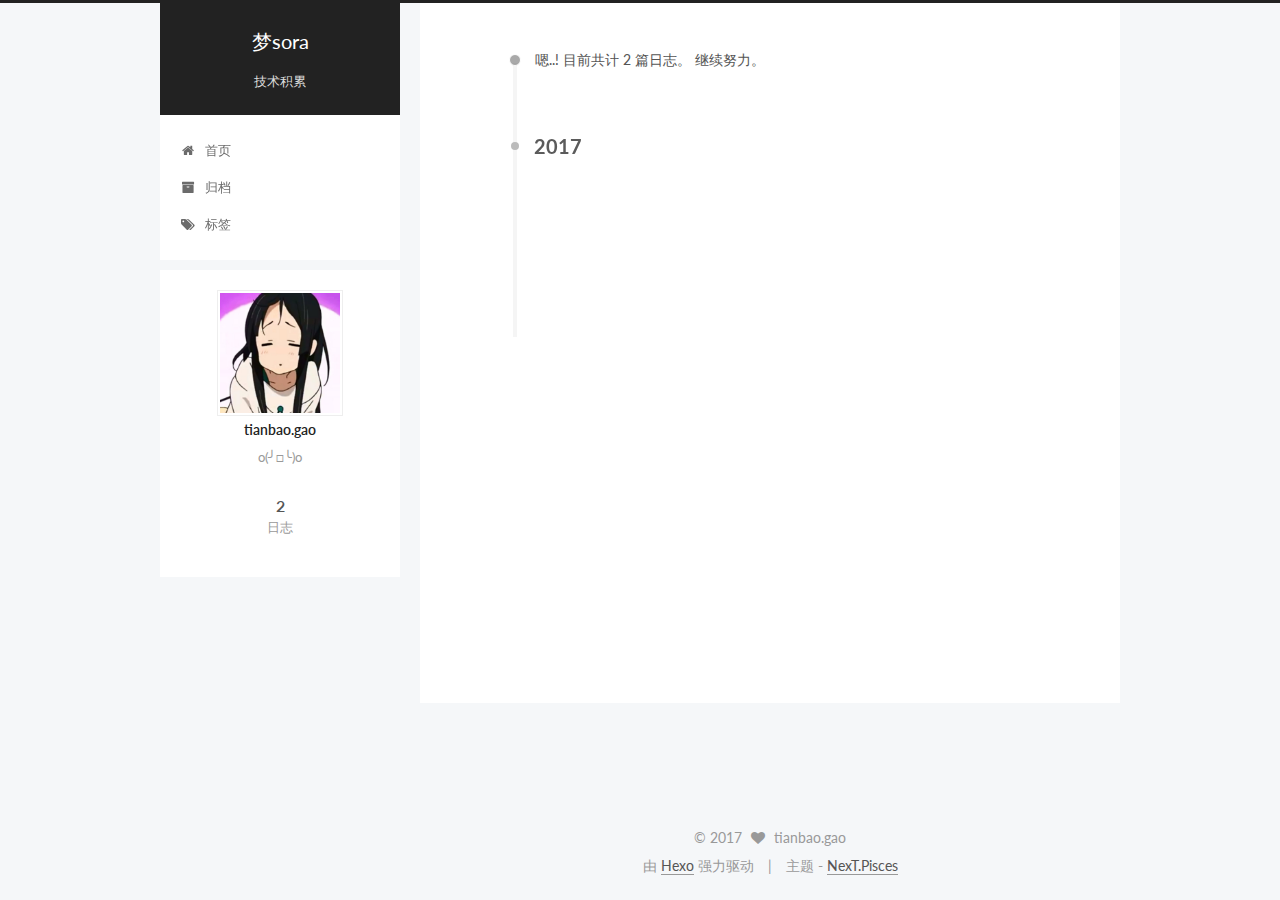
==== archives/index.html @ 60f9f731 "Site updated: 2017-02-06 16:18:59" ====
<!doctype html>



  


<html class="theme-next pisces use-motion" lang="zh-Hans">
<head>
  <meta charset="UTF-8"/>
<meta http-equiv="X-UA-Compatible" content="IE=edge" />
<meta name="viewport" content="width=device-width, initial-scale=1, maximum-scale=1"/>



<meta http-equiv="Cache-Control" content="no-transform" />
<meta http-equiv="Cache-Control" content="no-siteapp" />












  
  
  <link href="/lib/fancybox/source/jquery.fancybox.css?v=2.1.5" rel="stylesheet" type="text/css" />




  
  
  
  

  
    
    
  

  

  

  

  

  
    
    
    <link href="//fonts.googleapis.com/css?family=Lato:300,300italic,400,400italic,700,700italic&subset=latin,latin-ext" rel="stylesheet" type="text/css">
  






<link href="/lib/font-awesome/css/font-awesome.min.css?v=4.6.2" rel="stylesheet" type="text/css" />

<link href="/css/main.css?v=5.1.0" rel="stylesheet" type="text/css" />


  <meta name="keywords" content="Hexo, NexT" />








  <link rel="shortcut icon" type="image/x-icon" href="/favicon.ico?v=5.1.0" />






<meta name="description" content="o(╯□╰)o">
<meta property="og:type" content="website">
<meta property="og:title" content="梦sora">
<meta property="og:url" content="http://wdgtb.github.io/archives/index.html">
<meta property="og:site_name" content="梦sora">
<meta property="og:description" content="o(╯□╰)o">
<meta name="twitter:card" content="summary">
<meta name="twitter:title" content="梦sora">
<meta name="twitter:description" content="o(╯□╰)o">



<script type="text/javascript" id="hexo.configurations">
  var NexT = window.NexT || {};
  var CONFIG = {
    root: '/',
    scheme: 'Pisces',
    sidebar: {"position":"left","display":"post"},
    fancybox: true,
    motion: true,
    duoshuo: {
      userId: '0',
      author: '博主'
    },
    algolia: {
      applicationID: '',
      apiKey: '',
      indexName: '',
      hits: {"per_page":10},
      labels: {"input_placeholder":"Search for Posts","hits_empty":"We didn't find any results for the search: ${query}","hits_stats":"${hits} results found in ${time} ms"}
    }
  };
</script>



  <link rel="canonical" href="http://wdgtb.github.io/archives/"/>





  <title> 归档 | 梦sora </title>
</head>

<body itemscope itemtype="http://schema.org/WebPage" lang="zh-Hans">

  










  
  
    
  

  <div class="container one-collumn sidebar-position-left  page-archive  ">
    <div class="headband"></div>

    <header id="header" class="header" itemscope itemtype="http://schema.org/WPHeader">
      <div class="header-inner"><div class="site-meta ">
  

  <div class="custom-logo-site-title">
    <a href="/"  class="brand" rel="start">
      <span class="logo-line-before"><i></i></span>
      <span class="site-title">梦sora</span>
      <span class="logo-line-after"><i></i></span>
    </a>
  </div>
    
      <p class="site-subtitle">技术积累</p>
    
</div>

<div class="site-nav-toggle">
  <button>
    <span class="btn-bar"></span>
    <span class="btn-bar"></span>
    <span class="btn-bar"></span>
  </button>
</div>

<nav class="site-nav">
  

  
    <ul id="menu" class="menu">
      
        
        <li class="menu-item menu-item-home">
          <a href="/" rel="section">
            
              <i class="menu-item-icon fa fa-fw fa-home"></i> <br />
            
            首页
          </a>
        </li>
      
        
        <li class="menu-item menu-item-archives">
          <a href="/archives" rel="section">
            
              <i class="menu-item-icon fa fa-fw fa-archive"></i> <br />
            
            归档
          </a>
        </li>
      
        
        <li class="menu-item menu-item-tags">
          <a href="/tags" rel="section">
            
              <i class="menu-item-icon fa fa-fw fa-tags"></i> <br />
            
            标签
          </a>
        </li>
      

      
    </ul>
  

  
</nav>



 </div>
    </header>

    <main id="main" class="main">
      <div class="main-inner">
        <div class="content-wrap">
          <div id="content" class="content">
            

  <section id="posts" class="posts-collapse">
    <span class="archive-move-on"></span>

    <span class="archive-page-counter">
      
      
      
        
      
      嗯..! 目前共计 2 篇日志。 继续努力。
    </span>

    

      
      
      

      
        
        <div class="collection-title">
          <h2 class="archive-year motion-element" id="archive-year-2017">2017</h2>
        </div>
      
      

      

  <article class="post post-type-normal" itemscope itemtype="http://schema.org/Article">
    <header class="post-header">

      <h1 class="post-title">
        
            <a class="post-title-link" href="/2017/02/06/gtb-test/" itemprop="url">
              
                <span itemprop="name">gtb_test</span>
              
            </a>
        
      </h1>

      <div class="post-meta">
        <time class="post-time" itemprop="dateCreated"
              datetime="2017-02-06T15:45:44+08:00"
              content="2017-02-06" >
          02-06
        </time>
      </div>

    </header>
  </article>



    

      
      
      

      
      

      

  <article class="post post-type-normal" itemscope itemtype="http://schema.org/Article">
    <header class="post-header">

      <h1 class="post-title">
        
            <a class="post-title-link" href="/2017/02/06/hello-world/" itemprop="url">
              
                <span itemprop="name">Hello World</span>
              
            </a>
        
      </h1>

      <div class="post-meta">
        <time class="post-time" itemprop="dateCreated"
              datetime="2017-02-06T10:55:09+08:00"
              content="2017-02-06" >
          02-06
        </time>
      </div>

    </header>
  </article>



    

  </section>

  


          
          </div>
          


          

        </div>
        
          
  
  <div class="sidebar-toggle">
    <div class="sidebar-toggle-line-wrap">
      <span class="sidebar-toggle-line sidebar-toggle-line-first"></span>
      <span class="sidebar-toggle-line sidebar-toggle-line-middle"></span>
      <span class="sidebar-toggle-line sidebar-toggle-line-last"></span>
    </div>
  </div>

  <aside id="sidebar" class="sidebar">
    <div class="sidebar-inner">

      

      

      <section class="site-overview sidebar-panel sidebar-panel-active">
        <div class="site-author motion-element" itemprop="author" itemscope itemtype="http://schema.org/Person">
          <img class="site-author-image" itemprop="image"
               src="/uploads/mio.png"
               alt="tianbao.gao" />
          <p class="site-author-name" itemprop="name">tianbao.gao</p>
          <p class="site-description motion-element" itemprop="description">o(╯□╰)o</p>
        </div>
        <nav class="site-state motion-element">
        
          
            <div class="site-state-item site-state-posts">
              <a href="/archives">
                <span class="site-state-item-count">2</span>
                <span class="site-state-item-name">日志</span>
              </a>
            </div>
          

          

          

        </nav>

        

        <div class="links-of-author motion-element">
          
        </div>

        
        

        
        

        


      </section>

      

    </div>
  </aside>


        
      </div>
    </main>

    <footer id="footer" class="footer">
      <div class="footer-inner">
        <div class="copyright" >
  
  &copy; 
  <span itemprop="copyrightYear">2017</span>
  <span class="with-love">
    <i class="fa fa-heart"></i>
  </span>
  <span class="author" itemprop="copyrightHolder">tianbao.gao</span>
</div>


<div class="powered-by">
  由 <a class="theme-link" href="https://hexo.io">Hexo</a> 强力驱动
</div>

<div class="theme-info">
  主题 -
  <a class="theme-link" href="https://github.com/iissnan/hexo-theme-next">
    NexT.Pisces
  </a>
</div>


        

        
      </div>
    </footer>

    <div class="back-to-top">
      <i class="fa fa-arrow-up"></i>
    </div>
  </div>

  

<script type="text/javascript">
  if (Object.prototype.toString.call(window.Promise) !== '[object Function]') {
    window.Promise = null;
  }
</script>









  




  
  <script type="text/javascript" src="/lib/jquery/index.js?v=2.1.3"></script>

  
  <script type="text/javascript" src="/lib/fastclick/lib/fastclick.min.js?v=1.0.6"></script>

  
  <script type="text/javascript" src="/lib/jquery_lazyload/jquery.lazyload.js?v=1.9.7"></script>

  
  <script type="text/javascript" src="/lib/velocity/velocity.min.js?v=1.2.1"></script>

  
  <script type="text/javascript" src="/lib/velocity/velocity.ui.min.js?v=1.2.1"></script>

  
  <script type="text/javascript" src="/lib/fancybox/source/jquery.fancybox.pack.js?v=2.1.5"></script>


  


  <script type="text/javascript" src="/js/src/utils.js?v=5.1.0"></script>

  <script type="text/javascript" src="/js/src/motion.js?v=5.1.0"></script>



  
  


  <script type="text/javascript" src="/js/src/affix.js?v=5.1.0"></script>

  <script type="text/javascript" src="/js/src/schemes/pisces.js?v=5.1.0"></script>



  
  
    <script type="text/javascript" id="motion.page.archive">
      $('.archive-year').velocity('transition.slideLeftIn');
    </script>
  


  


  <script type="text/javascript" src="/js/src/bootstrap.js?v=5.1.0"></script>



  



  




	





  





  

  




  
  

  

  

  

  


</body>
</html>
---- css/main.css ----
/* normalize.css v3.0.2 | MIT License | git.io/normalize */
html {
  font-family: sans-serif; /* 1 */
  -ms-text-size-adjust: 100%; /* 2 */
  -webkit-text-size-adjust: 100%; /* 2 */
}
body {
  margin: 0;
}
article,
aside,
details,
figcaption,
figure,
footer,
header,
hgroup,
main,
menu,
nav,
section,
summary {
  display: block;
}
audio,
canvas,
progress,
video {
  display: inline-block; /* 1 */
  vertical-align: baseline; /* 2 */
}
audio:not([controls]) {
  display: none;
  height: 0;
}
[hidden],
template {
  display: none;
}
a {
  background-color: transparent;
}
a:active,
a:hover {
  outline: 0;
}
abbr[title] {
  border-bottom: 1px dotted;
}
b,
strong {
  font-weight: bold;
}
dfn {
  font-style: italic;
}
h1 {
  font-size: 2em;
  margin: 0.67em 0;
}
mark {
  background: #ff0;
  color: #000;
}
small {
  font-size: 80%;
}
sub,
sup {
  font-size: 75%;
  line-height: 0;
  position: relative;
  vertical-align: baseline;
}
sup {
  top: -0.5em;
}
sub {
  bottom: -0.25em;
}
img {
  border: 0;
}
svg:not(:root) {
  overflow: hidden;
}
figure {
  margin: 1em 40px;
}
hr {
  -moz-box-sizing: content-box;
  box-sizing: content-box;
  height: 0;
}
pre {
  overflow: auto;
}
code,
kbd,
pre,
samp {
  font-family: monospace, monospace;
  font-size: 1em;
}
button,
input,
optgroup,
select,
textarea {
  color: inherit; /* 1 */
  font: inherit; /* 2 */
  margin: 0; /* 3 */
}
button {
  overflow: visible;
}
button,
select {
  text-transform: none;
}
button,
html input[type="button"],
input[type="reset"],
input[type="submit"] {
  -webkit-appearance: button; /* 2 */
  cursor: pointer; /* 3 */
}
button[disabled],
html input[disabled] {
  cursor: default;
}
button::-moz-focus-inner,
input::-moz-focus-inner {
  border: 0;
  padding: 0;
}
input {
  line-height: normal;
}
input[type="checkbox"],
input[type="radio"] {
  box-sizing: border-box; /* 1 */
  padding: 0; /* 2 */
}
input[type="number"]::-webkit-inner-spin-button,
input[type="number"]::-webkit-outer-spin-button {
  height: auto;
}
input[type="search"] {
  -webkit-appearance: textfield; /* 1 */
  -moz-box-sizing: content-box;
  -webkit-box-sizing: content-box; /* 2 */
  box-sizing: content-box;
}
input[type="search"]::-webkit-search-cancel-button,
input[type="search"]::-webkit-search-decoration {
  -webkit-appearance: none;
}
fieldset {
  border: 1px solid #c0c0c0;
  margin: 0 2px;
  padding: 0.35em 0.625em 0.75em;
}
legend {
  border: 0; /* 1 */
  padding: 0; /* 2 */
}
textarea {
  overflow: auto;
}
optgroup {
  font-weight: bold;
}
table {
  border-collapse: collapse;
  border-spacing: 0;
}
td,
th {
  padding: 0;
}
::selection {
  background: #262a30;
  color: #fff;
}
body {
  position: relative;
  font-family: 'Lato', "PingFang SC", "Microsoft YaHei", sans-serif;
  font-size: 14px;
  line-height: 2;
  color: #555;
  background: #f5f7f9;
}
@media (max-width: 767px) {
  body {
    padding-right: 0 !important;
  }
}
@media (min-width: 768px) and (max-width: 991px) {
  body {
    padding-right: 0 !important;
  }
}
@media (min-width: 1600px) {
  body {
    font-size: 16px;
  }
}
h1,
h2,
h3,
h4,
h5,
h6 {
  margin: 0;
  padding: 0;
  font-weight: bold;
  line-height: 1.5;
  font-family: 'Lato', "PingFang SC", "Microsoft YaHei", sans-serif;
}
h2,
h3,
h4,
h5,
h6 {
  margin: 20px 0 15px;
}
h1 {
  font-size: 22px;
}
@media (max-width: 767px) {
  h1 {
    font-size: 18px;
  }
}
h2 {
  font-size: 20px;
}
@media (max-width: 767px) {
  h2 {
    font-size: 16px;
  }
}
h3 {
  font-size: 18px;
}
@media (max-width: 767px) {
  h3 {
    font-size: 14px;
  }
}
h4 {
  font-size: 16px;
}
@media (max-width: 767px) {
  h4 {
    font-size: 12px;
  }
}
h5 {
  font-size: 14px;
}
@media (max-width: 767px) {
  h5 {
    font-size: 10px;
  }
}
h6 {
  font-size: 12px;
}
@media (max-width: 767px) {
  h6 {
    font-size: 8px;
  }
}
p {
  margin: 0 0 25px 0;
}
a {
  color: #555;
  text-decoration: none;
  border-bottom: 1px solid #999;
  word-wrap: break-word;
}
a:hover {
  color: #222;
  border-bottom-color: #222;
}
ul {
  list-style: none;
}
blockquote {
  margin: 0;
  padding: 0;
}
img {
  display: block;
  margin: auto;
  max-width: 100%;
  height: auto;
}
hr {
  margin: 40px 0;
  height: 3px;
  border: none;
  background-color: #ddd;
  background-image: repeating-linear-gradient(-45deg, #fff, #fff 4px, transparent 4px, transparent 8px);
}
blockquote {
  padding: 0 15px;
  color: #666;
  border-left: 4px solid #ddd;
}
blockquote cite::before {
  content: "-";
  padding: 0 5px;
}
dt {
  font-weight: 700;
}
dd {
  margin: 0;
  padding: 0;
}
.text-left {
  text-align: left;
}
.text-center {
  text-align: center;
}
.text-right {
  text-align: right;
}
.text-justify {
  text-align: justify;
}
.text-nowrap {
  white-space: nowrap;
}
.text-lowercase {
  text-transform: lowercase;
}
.text-uppercase {
  text-transform: uppercase;
}
.text-capitalize {
  text-transform: capitalize;
}
.center-block {
  display: block;
  margin-left: auto;
  margin-right: auto;
}
.clearfix:before,
.clearfix:after {
  content: " ";
  display: table;
}
.clearfix:after {
  clear: both;
}
.pullquote {
  width: 45%;
}
.pullquote.left {
  float: left;
  margin-left: 5px;
  margin-right: 10px;
}
.pullquote.right {
  float: right;
  margin-left: 10px;
  margin-right: 5px;
}
.affix.affix.affix {
  position: fixed;
}
.translation {
  margin-top: -20px;
  font-size: 14px;
  color: #999;
}
.scrollbar-measure {
  width: 100px;
  height: 100px;
  overflow: scroll;
  position: absolute;
  top: -9999px;
}
.use-motion .motion-element {
  opacity: 0;
}
#local-search-input {
  padding: 3px;
  border: none;
  text-indent: 14px;
  border-radius: 0;
  width: 140px;
  outline: none;
  border-bottom: 1px solid #999;
  background: inherit;
  opacity: 0.5;
}
#local-search-input:focus {
  opacity: 1;
}
.search-icon {
  position: absolute;
  top: 9px;
}
table {
  margin: 20px 0;
  width: 100%;
  border-collapse: collapse;
  border-spacing: 0;
  border: 1px solid #ddd;
  font-size: 14px;
  table-layout: fixed;
  word-wrap: break-all;
}
table>tbody>tr:nth-of-type(odd) {
  background-color: #f9f9f9;
}
table>tbody>tr:hover {
  background-color: #f5f5f5;
}
caption,
th,
td {
  padding: 8px;
  text-align: left;
  vertical-align: middle;
  font-weight: normal;
}
th,
td {
  border-bottom: 3px solid #ddd;
  border-right: 1px solid #eee;
}
th {
  padding-bottom: 10px;
  font-weight: 700;
}
td {
  border-bottom-width: 1px;
}
html,
body {
  height: 100%;
}
.container {
  position: relative;
  min-height: 100%;
}
.header-inner {
  margin: 0 auto;
  padding: 100px 0 70px;
  width: 700px;
}
@media (min-width: 1600px) {
  .container .header-inner {
    width: 900px;
  }
}
.main {
  padding-bottom: 150px;
}
.main-inner {
  margin: 0 auto;
  width: 700px;
}
@media (min-width: 1600px) {
  .container .main-inner {
    width: 900px;
  }
}
.footer {
  position: absolute;
  left: 0;
  bottom: 0;
  width: 100%;
  min-height: 50px;
}
.footer-inner {
  box-sizing: border-box;
  margin: 20px auto;
  width: 700px;
}
@media (min-width: 1600px) {
  .container .footer-inner {
    width: 900px;
  }
}
pre,
.highlight {
  overflow: auto;
  margin: 20px 0;
  padding: 0;
  font-size: 13px;
  color: #4d4d4c;
  background: #f7f7f7;
  line-height: 1.6;
}
pre,
code {
  font-family: consolas, Menlo, "PingFang SC", "Microsoft YaHei", monospace;
}
code {
  padding: 2px 4px;
  word-wrap: break-word;
  color: #4d4d4c;
  background: #f7f7f7;
  border-radius: 3px;
  font-size: 13px;
}
pre code {
  padding: 0;
  color: #4d4d4c;
  background: none;
  text-shadow: none;
}
.highlight {
  border-radius: 1px;
}
.highlight pre {
  border: none;
  margin: 0;
  padding: 10px 0;
}
.highlight table {
  margin: 0;
  width: auto;
  border: none;
}
.highlight td {
  border: none;
  padding: 0;
}
.highlight figcaption {
  font-size: 1em;
  color: #4d4d4c;
  line-height: 1em;
  margin-bottom: 1em;
}
.highlight figcaption:before,
.highlight figcaption:after {
  content: " ";
  display: table;
}
.highlight figcaption:after {
  clear: both;
}
.highlight figcaption a {
  float: right;
  color: #4d4d4c;
}
.highlight figcaption a:hover {
  border-bottom-color: #4d4d4c;
}
.highlight .gutter pre {
  padding-left: 10px;
  padding-right: 10px;
  color: #869194;
  text-align: right;
  background-color: #eff2f3;
}
.highlight .code pre {
  padding-left: 10px;
  padding-right: 10px;
  background-color: #f7f7f7;
}
.highlight .line {
  height: 20px;
}
.gutter {
  -webkit-user-select: none;
  -moz-user-select: none;
  -ms-user-select: none;
  user-select: none;
}
.gist table {
  width: auto;
}
.gist table td {
  border: none;
}
pre .deletion {
  background: #fdd;
}
pre .addition {
  background: #dfd;
}
pre .meta {
  color: #8959a8;
}
pre .comment {
  color: #8e908c;
}
pre .variable,
pre .attribute,
pre .tag,
pre .regexp,
pre .ruby .constant,
pre .xml .tag .title,
pre .xml .pi,
pre .xml .doctype,
pre .html .doctype,
pre .css .id,
pre .css .class,
pre .css .pseudo {
  color: #c82829;
}
pre .number,
pre .preprocessor,
pre .built_in,
pre .literal,
pre .params,
pre .constant,
pre .command {
  color: #f5871f;
}
pre .ruby .class .title,
pre .css .rules .attribute,
pre .string,
pre .value,
pre .inheritance,
pre .header,
pre .ruby .symbol,
pre .xml .cdata,
pre .special,
pre .number,
pre .formula {
  color: #718c00;
}
pre .title,
pre .css .hexcolor {
  color: #3e999f;
}
pre .function,
pre .python .decorator,
pre .python .title,
pre .ruby .function .title,
pre .ruby .title .keyword,
pre .perl .sub,
pre .javascript .title,
pre .coffeescript .title {
  color: #4271ae;
}
pre .keyword,
pre .javascript .function {
  color: #8959a8;
}
.full-image.full-image.full-image {
  border: none;
  max-width: 100%;
  width: auto;
  margin: 20px auto;
}
@media (min-width: 992px) {
  .full-image.full-image.full-image {
    max-width: none;
    width: 118%;
    margin: 0 -9%;
  }
}
.blockquote-center,
.page-home .post-type-quote blockquote,
.page-post-detail .post-type-quote blockquote {
  position: relative;
  margin: 40px 0;
  padding: 0;
  border-left: none;
  text-align: center;
}
.blockquote-center::before,
.page-home .post-type-quote blockquote::before,
.page-post-detail .post-type-quote blockquote::before,
.blockquote-center::after,
.page-home .post-type-quote blockquote::after,
.page-post-detail .post-type-quote blockquote::after {
  position: absolute;
  content: ' ';
  display: block;
  width: 100%;
  height: 24px;
  opacity: 0.2;
  background-repeat: no-repeat;
  background-position: 0 -6px;
  background-size: 22px 22px;
}
.blockquote-center::before,
.page-home .post-type-quote blockquote::before,
.page-post-detail .post-type-quote blockquote::before {
  top: -20px;
  background-image: url("../images/quote-l.svg");
  border-top: 1px solid #ccc;
}
.blockquote-center::after,
.page-home .post-type-quote blockquote::after,
.page-post-detail .post-type-quote blockquote::after {
  bottom: -20px;
  background-image: url("../images/quote-r.svg");
  border-bottom: 1px solid #ccc;
  background-position: 100% 8px;
}
.blockquote-center p,
.page-home .post-type-quote blockquote p,
.page-post-detail .post-type-quote blockquote p,
.blockquote-center div,
.page-home .post-type-quote blockquote div,
.page-post-detail .post-type-quote blockquote div {
  text-align: center;
}
.post .post-body .group-picture img {
  box-sizing: border-box;
  padding: 0 3px;
  border: none;
}
.post .group-picture-row {
  overflow: hidden;
  margin-top: 6px;
}
.post .group-picture-row:first-child {
  margin-top: 0;
}
.post .group-picture-column {
  float: left;
}
.page-post-detail .post-body .group-picture-column {
  float: none;
  margin-top: 10px;
  width: auto !important;
}
.page-post-detail .post-body .group-picture-column img {
  margin: 0 auto;
}
.page-archive .group-picture-container {
  overflow: hidden;
}
.page-archive .group-picture-row {
  float: left;
}
.page-archive .group-picture-row:first-child {
  margin-top: 6px;
}
.page-archive .group-picture-column {
  max-width: 150px;
  max-height: 150px;
}
.note {
  padding: 20px;
  margin: 20px 0;
  border: 1px solid #eee;
  border-left-width: 5px;
  border-radius: 3px;
}
.note h2,
.note h3,
.note h4,
.note h5,
.note h6 {
  margin-top: 0;
  margin-bottom: 5px;
}
.note p:last-child {
  margin-bottom: 0;
}
.note code {
  border-radius: 3px;
}
.note+.note {
  margin-top: -5px;
}
.default {
  border-left-color: #777;
}
.default h2,
.default h3,
.default h4,
.default h5,
.default h6 {
  color: #777;
}
.primary {
  border-left-color: #428bca;
}
.primary h2,
.primary h3,
.primary h4,
.primary h5,
.primary h6 {
  color: #428bca;
}
.success {
  border-left-color: #5cb85c;
}
.success h2,
.success h3,
.success h4,
.success h5,
.success h6 {
  color: #5cb85c;
}
.danger {
  border-left-color: #d9534f;
}
.danger h2,
.danger h3,
.danger h4,
.danger h5,
.danger h6 {
  color: #d9534f;
}
.warning {
  border-left-color: #f0ad4e;
}
.warning h2,
.warning h3,
.warning h4,
.warning h5,
.warning h6 {
  color: #f0ad4e;
}
.info {
  border-left-color: #5bc0de;
}
.info h2,
.info h3,
.info h4,
.info h5,
.info h6 {
  color: #5bc0de;
}
.btn {
  display: inline-block;
  padding: 0 20px;
  font-size: 14px;
  color: #fff;
  background: #222;
  border: 2px solid #555;
  text-decoration: none;
  border-radius: 0;
  transition-property: background-color;
  transition-duration: 0.2s;
  transition-timing-function: ease-in-out;
  transition-delay: 0s;
}
.btn:hover,
.post-more-link .btn:hover {
  border-color: #222;
  color: #fff;
  background: #222;
}
.btn-bar {
  display: block;
  width: 22px;
  height: 2px;
  background: #555;
  border-radius: 1px;
}
.btn-bar+.btn-bar {
  margin-top: 4px;
}
.pagination {
  margin: 120px 0 40px;
  text-align: center;
  border-top: 1px solid #eee;
}
.page-number-basic,
.pagination .prev,
.pagination .next,
.pagination .page-number,
.pagination .space {
  display: inline-block;
  position: relative;
  top: -1px;
  margin: 0 10px;
  padding: 0 10px;
  line-height: 30px;
}
@media (max-width: 767px) {
  .page-number-basic,
  .pagination .prev,
  .pagination .next,
  .pagination .page-number,
  .pagination .space {
    margin: 0 5px;
  }
}
.pagination .prev,
.pagination .next,
.pagination .page-number {
  border-bottom: 0;
  border-top: 1px solid #eee;
  transition-property: border-color;
  transition-duration: 0.2s;
  transition-timing-function: ease-in-out;
  transition-delay: 0s;
}
.pagination .prev:hover,
.pagination .next:hover,
.pagination .page-number:hover {
  border-top-color: #222;
}
.pagination .space {
  padding: 0;
  margin: 0;
}
.pagination .prev {
  margin-left: 0;
}
.pagination .next {
  margin-right: 0;
}
.pagination .page-number.current {
  color: #fff;
  background: #ccc;
  border-top-color: #ccc;
}
@media (max-width: 767px) {
  .pagination {
    border-top: none;
  }
  .pagination .prev,
  .pagination .next,
  .pagination .page-number {
    margin-bottom: 10px;
    border-top: 0;
    border-bottom: 1px solid #eee;
  }
  .pagination .prev:hover,
  .pagination .next:hover,
  .pagination .page-number:hover {
    border-bottom-color: #222;
  }
}
.comments {
  margin: 60px 20px 0;
}
.tag-cloud {
  text-align: center;
}
.tag-cloud a {
  display: inline-block;
  margin: 10px;
}
.back-to-top {
  box-sizing: border-box;
  position: fixed;
  bottom: -100px;
  right: 50px;
  z-index: 1050;
  padding: 0 6px;
  width: 25px;
  background: #222;
  font-size: 12px;
  opacity: 0.6;
  color: #fff;
  cursor: pointer;
  text-align: center;
  -webkit-transform: translateZ(0);
  transition-property: bottom;
  transition-duration: 0.2s;
  transition-timing-function: ease-in-out;
  transition-delay: 0s;
}
@media (max-width: 767px) {
  .back-to-top {
    display: none;
  }
}
@media (min-width: 768px) and (max-width: 991px) {
  .back-to-top {
    display: none;
  }
}
.back-to-top.back-to-top-on {
  bottom: 40px;
}
.header {
  background: #fff;
}
.header-inner {
  position: relative;
}
.headband {
  height: 3px;
  background: #222;
}
.site-meta {
  margin: 0;
  text-align: center;
}
@media (max-width: 767px) {
  .site-meta {
    text-align: center;
  }
}
.brand {
  position: relative;
  display: inline-block;
  padding: 0 40px;
  color: #fff;
  background: #222;
  border-bottom: none;
}
.brand:hover {
  color: #fff;
}
.logo {
  display: inline-block;
  margin-right: 5px;
  line-height: 36px;
  vertical-align: top;
}
.site-title {
  display: inline-block;
  vertical-align: top;
  line-height: 36px;
  font-size: 20px;
  font-weight: normal;
  font-family: 'Lato', "PingFang SC", "Microsoft YaHei", sans-serif;
}
.site-subtitle {
  margin-top: 10px;
  font-size: 13px;
  color: #ddd;
}
.use-motion .brand {
  opacity: 0;
}
.use-motion .logo,
.use-motion .site-title,
.use-motion .site-subtitle {
  opacity: 0;
  position: relative;
  top: -10px;
}
.site-nav-toggle {
  display: none;
  position: absolute;
  top: 10px;
  left: 10px;
}
@media (max-width: 767px) {
  .site-nav-toggle {
    display: block;
  }
}
.site-nav-toggle button {
  margin-top: 2px;
  padding: 9px 10px;
  background: transparent;
  border: none;
}
@media (max-width: 767px) {
  .site-nav {
    display: none;
    margin: 0 -10px;
    padding: 0 10px;
    clear: both;
    border-top: 1px solid #ddd;
  }
}
@media (min-width: 768px) and (max-width: 991px) {
  .site-nav {
    display: block !important;
  }
}
@media (min-width: 992px) {
  .site-nav {
    display: block !important;
  }
}
.menu {
  margin-top: 20px;
  padding-left: 0;
  text-align: center;
}
.menu .menu-item {
  display: inline-block;
  margin: 0 10px;
}
@media screen and (max-width: 767px) {
  .menu .menu-item {
    margin-top: 10px;
  }
}
.menu .menu-item a {
  display: block;
  font-size: 13px;
  text-transform: capitalize;
  line-height: inherit;
  border-bottom: 1px solid transparent;
  transition-property: border-color;
  transition-duration: 0.2s;
  transition-timing-function: ease-in-out;
  transition-delay: 0s;
}
.menu .menu-item a:hover,
.menu-item-active a {
  border-bottom-color: #222;
}
.menu .menu-item .fa {
  margin-right: 5px;
}
.use-motion .menu-item {
  opacity: 0;
}
.post-body {
  font-family: 'Lato', "PingFang SC", "Microsoft YaHei", sans-serif;
}
@media (max-width: 767px) {
  .post-body {
    word-break: break-word;
  }
}
.post-body .fancybox img {
  display: block !important;
  margin: 0 auto;
  cursor: pointer;
  cursor: zoom-in;
  cursor: -webkit-zoom-in;
}
.post-body .image-caption,
.post-body .figure .caption {
  margin: 10px auto 15px;
  text-align: center;
  font-size: 14px;
  color: #999;
  font-weight: bold;
  line-height: 1;
}
.post-sticky-flag {
  display: inline-block;
  font-size: 16px;
  -ms-transform: rotate(30deg);
  -webkit-transform: rotate(30deg);
  -moz-transform: rotate(30deg);
  -ms-transform: rotate(30deg);
  -o-transform: rotate(30deg);
  transform: rotate(30deg);
}
.posts-expand {
  padding-top: 40px;
}
@media (max-width: 767px) {
  .posts-expand {
    margin: 0 20px;
  }
  .post-body pre,
  .post-body .highlight {
    padding: 10px;
  }
  .post-body pre .gutter pre,
  .post-body .highlight .gutter pre {
    padding-right: 10px;
  }
}
@media (min-width: 992px) {
  .posts-expand .post-body {
    text-align: justify;
  }
}
.posts-expand .post-body h2,
.posts-expand .post-body h3,
.posts-expand .post-body h4,
.posts-expand .post-body h5,
.posts-expand .post-body h6 {
  padding-top: 10px;
}
.posts-expand .post-body h2 .header-anchor,
.posts-expand .post-body h3 .header-anchor,
.posts-expand .post-body h4 .header-anchor,
.posts-expand .post-body h5 .header-anchor,
.posts-expand .post-body h6 .header-anchor {
  float: right;
  margin-left: 10px;
  color: #ccc;
  border-bottom-style: none;
  visibility: hidden;
}
.posts-expand .post-body h2 .header-anchor:hover,
.posts-expand .post-body h3 .header-anchor:hover,
.posts-expand .post-body h4 .header-anchor:hover,
.posts-expand .post-body h5 .header-anchor:hover,
.posts-expand .post-body h6 .header-anchor:hover {
  color: inherit;
}
.posts-expand .post-body h2:hover .header-anchor,
.posts-expand .post-body h3:hover .header-anchor,
.posts-expand .post-body h4:hover .header-anchor,
.posts-expand .post-body h5:hover .header-anchor,
.posts-expand .post-body h6:hover .header-anchor {
  visibility: visible;
}
.posts-expand .post-body ul li {
  list-style: circle;
}
.posts-expand .post-body img {
  box-sizing: border-box;
  margin: auto;
  padding: 3px;
  border: 1px solid #ddd;
}
.posts-expand .fancybox img {
  margin: 0 auto;
}
@media (max-width: 767px) {
  .posts-collapse {
    margin: 0 20px;
  }
  .posts-collapse .post-title,
  .posts-collapse .post-meta {
    display: block;
    width: auto;
    text-align: left;
  }
}
.posts-collapse {
  position: relative;
  z-index: 1010;
  margin-left: 55px;
}
.posts-collapse::after {
  content: " ";
  position: absolute;
  top: 20px;
  left: 0;
  margin-left: -2px;
  width: 4px;
  height: 100%;
  background: #f5f5f5;
  z-index: -1;
}
@media (max-width: 767px) {
  .posts-collapse {
    margin: 0 20px;
  }
}
.posts-collapse .collection-title {
  position: relative;
  margin: 60px 0;
}
.posts-collapse .collection-title h2 {
  margin-left: 20px;
}
.posts-collapse .collection-title small {
  color: #bbb;
}
.posts-collapse .collection-title::before {
  content: " ";
  position: absolute;
  left: 0;
  top: 50%;
  margin-left: -4px;
  margin-top: -4px;
  width: 8px;
  height: 8px;
  background: #bbb;
  border-radius: 50%;
}
.posts-collapse .post {
  margin: 30px 0;
}
.posts-collapse .post-header {
  position: relative;
  transition-duration: 0.2s;
  transition-timing-function: ease-in-out;
  transition-delay: 0s;
  transition-property: border;
  border-bottom: 1px dashed #ccc;
}
.posts-collapse .post-header::before {
  content: " ";
  position: absolute;
  left: 0;
  top: 12px;
  width: 6px;
  height: 6px;
  margin-left: -4px;
  background: #bbb;
  border-radius: 50%;
  border: 1px solid #fff;
  transition-duration: 0.2s;
  transition-timing-function: ease-in-out;
  transition-delay: 0s;
  transition-property: background;
}
.posts-collapse .post-header:hover {
  border-bottom-color: #666;
}
.posts-collapse .post-header:hover::before {
  background: #222;
}
.posts-collapse .post-meta {
  position: absolute;
  font-size: 12px;
  left: 20px;
  top: 5px;
}
.posts-collapse .post-comments-count {
  display: none;
}
.posts-collapse .post-title {
  margin-left: 60px;
  font-size: 16px;
  font-weight: normal;
  line-height: inherit;
}
.posts-collapse .post-title::after {
  margin-left: 3px;
  opacity: 0.6;
}
.posts-collapse .post-title a {
  color: #666;
  border-bottom: none;
}
.page-home .post-type-quote .post-header,
.page-post-detail .post-type-quote .post-header,
.page-home .post-type-quote .post-tags,
.page-post-detail .post-type-quote .post-tags {
  display: none;
}
.posts-expand .post-title {
  font-size: 26px;
  text-align: center;
  word-break: break-word;
  font-weight: 400;
}
@media (max-width: 767px) {
  .posts-expand .post-title {
    font-size: 22px;
  }
}
.posts-expand .post-title-link {
  display: inline-block;
  position: relative;
  color: #555;
  border-bottom: none;
  line-height: 1.2;
  vertical-align: top;
}
.posts-expand .post-title-link::before {
  content: "";
  position: absolute;
  width: 100%;
  height: 2px;
  bottom: 0;
  left: 0;
  background-color: #000;
  visibility: hidden;
  -webkit-transform: scaleX(0);
  -moz-transform: scaleX(0);
  -ms-transform: scaleX(0);
  -o-transform: scaleX(0);
  transform: scaleX(0);
  transition-duration: 0.2s;
  transition-timing-function: ease-in-out;
  transition-delay: 0s;
}
.posts-expand .post-title-link:hover::before {
  visibility: visible;
  -webkit-transform: scaleX(1);
  -moz-transform: scaleX(1);
  -ms-transform: scaleX(1);
  -o-transform: scaleX(1);
  transform: scaleX(1);
}
.posts-expand .post-title-link .fa {
  font-size: 16px;
}
.posts-expand .post-meta {
  margin: 3px 0 60px 0;
  color: #999;
  font-family: 'Lato', "PingFang SC", "Microsoft YaHei", sans-serif;
  font-size: 12px;
  text-align: center;
}
.posts-expand .post-meta .post-category-list {
  display: inline-block;
  margin: 0;
  padding: 3px;
}
.posts-expand .post-meta .post-category-list-link {
  color: #999;
}
.posts-expand .post-meta .post-description {
  font-size: 14px;
  margin-top: 2px;
}
.post-meta-divider {
  margin: 0 0.5em;
}
.post-meta-item-icon {
  margin-right: 3px;
}
@media (min-width: 768px) and (max-width: 991px) {
  .post-meta-item-icon {
    display: inline-block;
  }
}
@media (max-width: 767px) {
  .post-meta-item-icon {
    display: inline-block;
  }
}
@media (min-width: 768px) and (max-width: 991px) {
  .post-meta-item-text {
    display: none;
  }
}
@media (max-width: 767px) {
  .post-meta-item-text {
    display: none;
  }
}
@media (max-width: 767px) {
  .posts-expand .post-comments-count {
    display: none;
  }
}
.post-more-link {
  margin-top: 50px;
}
.post-more-link .btn {
  color: #555;
  font-size: 14px;
  background: #fff;
  border-radius: 2px;
  line-height: 2;
  margin: 0 4px 8px 4px;
}
.post-more-link .fa-fw {
  width: 1.285714285714286em;
  text-align: left;
}
.posts-expand .post-tags {
  margin-top: 40px;
  text-align: center;
}
.posts-expand .post-tags a {
  display: inline-block;
  margin-right: 10px;
  font-size: 13px;
}
.post-nav {
  display: table;
  margin-top: 60px;
  width: 100%;
  border-top: 1px solid #eee;
}
.post-nav-divider {
  display: table-cell;
  width: 10%;
}
.post-nav-item {
  display: table-cell;
  padding: 10px 0 0 0;
  width: 45%;
  vertical-align: top;
}
.post-nav-item a {
  position: relative;
  display: block;
  line-height: 25px;
  font-size: 14px;
  color: #555;
  border-bottom: none;
}
.post-nav-item a:hover {
  color: #222;
  border-bottom: none;
}
.post-nav-item a:active {
  top: 2px;
}
.post-nav-item .fa {
  position: absolute;
  top: 8px;
  left: 0;
  font-size: 12px;
}
.post-nav-next a {
  padding-left: 15px;
}
.post-nav-prev {
  text-align: right;
}
.post-nav-prev a {
  padding-right: 15px;
}
.post-nav-prev .fa {
  right: 0;
  left: auto;
}
.posts-expand .post-eof {
  display: block;
  margin: 80px auto 60px;
  width: 8%;
  height: 1px;
  background: #ccc;
  text-align: center;
}
.post:last-child .post-eof.post-eof.post-eof {
  display: none;
}
.post-gallery {
  display: table;
  table-layout: fixed;
  width: 100%;
  border-collapse: separate;
}
.post-gallery-row {
  display: table-row;
}
.post-gallery .post-gallery-img {
  display: table-cell;
  text-align: center;
  vertical-align: middle;
  border: none;
}
.post-gallery .post-gallery-img img {
  max-width: 100%;
  max-height: 100%;
  border: none;
}
.fancybox-close,
.fancybox-close:hover {
  border: none;
}
.sidebar {
  position: fixed;
  right: 0;
  top: 0;
  bottom: 0;
  width: 0;
  z-index: 1040;
  box-shadow: inset 0 2px 6px #000;
  background: #222;
  -webkit-transform: translateZ(0);
}
.sidebar a {
  color: #999;
  border-bottom-color: #555;
}
.sidebar a:hover {
  color: #eee;
}
@media (min-width: 768px) and (max-width: 991px) {
  .sidebar {
    display: none !important;
  }
}
@media (max-width: 767px) {
  .sidebar {
    display: none !important;
  }
}
.sidebar-inner {
  position: relative;
  padding: 20px 10px;
  color: #999;
  text-align: center;
}
.sidebar-toggle {
  position: fixed;
  right: 50px;
  bottom: 45px;
  width: 15px;
  height: 15px;
  padding: 5px;
  background: #222;
  line-height: 0;
  z-index: 1050;
  cursor: pointer;
  -webkit-transform: translateZ(0);
}
@media (min-width: 768px) and (max-width: 991px) {
  .sidebar-toggle {
    display: none;
  }
}
@media (max-width: 767px) {
  .sidebar-toggle {
    display: none;
  }
}
.sidebar-toggle-line {
  position: relative;
  display: inline-block;
  vertical-align: top;
  height: 2px;
  width: 100%;
  background: #fff;
  margin-top: 3px;
}
.sidebar-toggle-line:first-child {
  margin-top: 0;
}
.site-author-image {
  display: block;
  margin: 0 auto;
  padding: 2px;
  max-width: 120px;
  height: auto;
  border: 1px solid #eee;
}
.site-author-name {
  margin: 0;
  text-align: center;
  color: #222;
  font-weight: 600;
}
.site-description {
  margin-top: 0;
  text-align: center;
  font-size: 13px;
  color: #999;
}
.site-state {
  overflow: hidden;
  line-height: 1.4;
  white-space: nowrap;
  text-align: center;
}
.site-state-item {
  display: inline-block;
  padding: 0 15px;
  border-left: 1px solid #eee;
}
.site-state-item:first-child {
  border-left: none;
}
.site-state-item a {
  border-bottom: none;
}
.site-state-item-count {
  display: block;
  text-align: center;
  color: inherit;
  font-weight: 600;
  font-size: 16px;
}
.site-state-item-name {
  font-size: 13px;
  color: #999;
}
.feed-link {
  margin-top: 20px;
}
.feed-link a {
  display: inline-block;
  padding: 0 15px;
  color: #fc6423;
  border: 1px solid #fc6423;
  border-radius: 4px;
}
.feed-link a i {
  color: #fc6423;
  font-size: 14px;
}
.feed-link a:hover {
  color: #fff;
  background: #fc6423;
}
.feed-link a:hover i {
  color: #fff;
}
.links-of-author {
  margin-top: 20px;
}
.links-of-author a {
  display: inline-block;
  vertical-align: middle;
  margin-right: 10px;
  margin-bottom: 10px;
  border-bottom-color: #555;
  font-size: 13px;
}
.links-of-author a:before {
  display: inline-block;
  vertical-align: middle;
  margin-right: 3px;
  content: " ";
  width: 4px;
  height: 4px;
  border-radius: 50%;
  background: #ffff12;
}
.links-of-blogroll {
  font-size: 13px;
}
.links-of-blogroll-title {
  margin-top: 20px;
  font-size: 14px;
  font-weight: 600;
}
.links-of-blogroll-list {
  margin: 0;
  padding: 0;
}
.links-of-blogroll-item {
  padding: 2px 10px;
}
.sidebar-nav {
  margin: 0 0 20px;
  padding-left: 0;
}
.sidebar-nav li {
  display: inline-block;
  cursor: pointer;
  border-bottom: 1px solid transparent;
  font-size: 14px;
  color: #555;
}
.sidebar-nav li:hover {
  color: #fc6423;
}
.page-post-detail .sidebar-nav-toc {
  padding: 0 5px;
}
.page-post-detail .sidebar-nav-overview {
  margin-left: 10px;
}
.sidebar-nav .sidebar-nav-active {
  color: #fc6423;
  border-bottom-color: #fc6423;
}
.sidebar-nav .sidebar-nav-active:hover {
  color: #fc6423;
}
.sidebar-panel {
  display: none;
}
.sidebar-panel-active {
  display: block;
}
.post-toc-empty {
  font-size: 14px;
  color: #666;
}
.post-toc-wrap {
  overflow: hidden;
}
.post-toc {
  overflow: auto;
}
.post-toc ol {
  margin: 0;
  padding: 0 2px 5px 10px;
  text-align: left;
  list-style: none;
  font-size: 14px;
}
.post-toc ol > ol {
  padding-left: 0;
}
.post-toc ol a {
  transition-duration: 0.2s;
  transition-timing-function: ease-in-out;
  transition-delay: 0s;
  transition-property: all;
  color: #666;
  border-bottom-color: #ccc;
}
.post-toc ol a:hover {
  color: #000;
  border-bottom-color: #000;
}
.post-toc .nav-item {
  overflow: hidden;
  text-overflow: ellipsis;
  white-space: nowrap;
  line-height: 1.8;
}
.post-toc .nav .nav-child {
  display: none;
}
.post-toc .nav .active > .nav-child {
  display: block;
}
.post-toc .nav .active-current > .nav-child {
  display: block;
}
.post-toc .nav .active-current > .nav-child > .nav-item {
  display: block;
}
.post-toc .nav .active > a {
  color: #fc6423;
  border-bottom-color: #fc6423;
}
.post-toc .nav .active-current > a {
  color: #fc6423;
}
.post-toc .nav .active-current > a:hover {
  color: #fc6423;
}
.footer {
  font-size: 14px;
  color: #999;
}
.footer img {
  border: none;
}
.footer-inner {
  text-align: center;
}
.with-love {
  display: inline-block;
  margin: 0 5px;
}
.powered-by,
.theme-info {
  display: inline-block;
}
.powered-by {
  margin-right: 10px;
}
.powered-by::after {
  content: "|";
  padding-left: 10px;
}
.cc-license {
  margin-top: 10px;
  text-align: center;
}
.cc-license .cc-opacity {
  opacity: 0.7;
  border-bottom: none;
}
.cc-license .cc-opacity:hover {
  opacity: 0.9;
}
.cc-license img {
  display: inline-block;
}
.theme-next #ds-thread #ds-reset {
  color: #555;
}
.theme-next #ds-thread #ds-reset .ds-replybox {
  margin-bottom: 30px;
}
.theme-next #ds-thread #ds-reset .ds-replybox .ds-avatar,
.theme-next #ds-reset .ds-avatar img {
  box-shadow: none;
}
.theme-next #ds-thread #ds-reset .ds-textarea-wrapper {
  border-color: #c7d4e1;
  background: none;
  border-top-right-radius: 3px;
  border-top-left-radius: 3px;
}
.theme-next #ds-thread #ds-reset .ds-textarea-wrapper textarea {
  height: 60px;
}
.theme-next #ds-reset .ds-rounded-top {
  border-radius: 0;
}
.theme-next #ds-thread #ds-reset .ds-post-toolbar {
  box-sizing: border-box;
  border: 1px solid #c7d4e1;
  background: #f6f8fa;
}
.theme-next #ds-thread #ds-reset .ds-post-options {
  height: 40px;
  border: none;
  background: none;
}
.theme-next #ds-thread #ds-reset .ds-toolbar-buttons {
  top: 11px;
}
.theme-next #ds-thread #ds-reset .ds-sync {
  top: 5px;
}
.theme-next #ds-thread #ds-reset .ds-post-button {
  top: 4px;
  right: 5px;
  width: 90px;
  height: 30px;
  border: 1px solid #c5ced7;
  border-radius: 3px;
  background-image: linear-gradient(#fbfbfc, #f5f7f9);
  color: #60676d;
}
.theme-next #ds-thread #ds-reset .ds-post-button:hover {
  background-position: 0 -30px;
  color: #60676d;
}
.theme-next #ds-thread #ds-reset .ds-comments-info {
  padding: 10px 0;
}
.theme-next #ds-thread #ds-reset .ds-sort {
  display: none;
}
.theme-next #ds-thread #ds-reset li.ds-tab a.ds-current {
  border: none;
  background: #f6f8fa;
  color: #60676d;
}
.theme-next #ds-thread #ds-reset li.ds-tab a.ds-current:hover {
  background-color: #e9f0f7;
  color: #60676d;
}
.theme-next #ds-thread #ds-reset li.ds-tab a {
  border-radius: 2px;
  padding: 5px;
}
.theme-next #ds-thread #ds-reset .ds-login-buttons p {
  color: #999;
  line-height: 36px;
}
.theme-next #ds-thread #ds-reset .ds-login-buttons .ds-service-list li {
  height: 28px;
}
.theme-next #ds-thread #ds-reset .ds-service-list a {
  background: none;
  padding: 5px;
  border: 1px solid;
  border-radius: 3px;
  text-align: center;
}
.theme-next #ds-thread #ds-reset .ds-service-list a:hover {
  color: #fff;
  background: #666;
}
.theme-next #ds-thread #ds-reset .ds-service-list .ds-weibo {
  color: #fc9b00;
  border-color: #fc9b00;
}
.theme-next #ds-thread #ds-reset .ds-service-list .ds-weibo:hover {
  background: #fc9b00;
}
.theme-next #ds-thread #ds-reset .ds-service-list .ds-qq {
  color: #60a3ec;
  border-color: #60a3ec;
}
.theme-next #ds-thread #ds-reset .ds-service-list .ds-qq:hover {
  background: #60a3ec;
}
.theme-next #ds-thread #ds-reset .ds-service-list .ds-renren {
  color: #2e7ac4;
  border-color: #2e7ac4;
}
.theme-next #ds-thread #ds-reset .ds-service-list .ds-renren:hover {
  background: #2e7ac4;
}
.theme-next #ds-thread #ds-reset .ds-service-list .ds-douban {
  color: #37994c;
  border-color: #37994c;
}
.theme-next #ds-thread #ds-reset .ds-service-list .ds-douban:hover {
  background: #37994c;
}
.theme-next #ds-thread #ds-reset .ds-service-list .ds-kaixin {
  color: #fef20d;
  border-color: #fef20d;
}
.theme-next #ds-thread #ds-reset .ds-service-list .ds-kaixin:hover {
  background: #fef20d;
}
.theme-next #ds-thread #ds-reset .ds-service-list .ds-netease {
  color: #f00;
  border-color: #f00;
}
.theme-next #ds-thread #ds-reset .ds-service-list .ds-netease:hover {
  background: #f00;
}
.theme-next #ds-thread #ds-reset .ds-service-list .ds-sohu {
  color: #ffcb05;
  border-color: #ffcb05;
}
.theme-next #ds-thread #ds-reset .ds-service-list .ds-sohu:hover {
  background: #ffcb05;
}
.theme-next #ds-thread #ds-reset .ds-service-list .ds-baidu {
  color: #2831e0;
  border-color: #2831e0;
}
.theme-next #ds-thread #ds-reset .ds-service-list .ds-baidu:hover {
  background: #2831e0;
}
.theme-next #ds-thread #ds-reset .ds-service-list .ds-google {
  color: #166bec;
  border-color: #166bec;
}
.theme-next #ds-thread #ds-reset .ds-service-list .ds-google:hover {
  background: #166bec;
}
.theme-next #ds-thread #ds-reset .ds-service-list .ds-weixin {
  color: #00ce0d;
  border-color: #00ce0d;
}
.theme-next #ds-thread #ds-reset .ds-service-list .ds-weixin:hover {
  background: #00ce0d;
}
.theme-next #ds-thread #ds-reset .ds-service-list .ds-more-services {
  border: none;
}
.theme-next #ds-thread #ds-reset .ds-service-list .ds-more-services:hover {
  background: none;
}
.theme-next #ds-reset .duoshuo-ua-admin {
  display: inline-block;
  color: #f00;
}
.theme-next #ds-reset .duoshuo-ua-platform,
.theme-next #ds-reset .duoshuo-ua-browser {
  color: #ccc;
}
.theme-next #ds-reset .duoshuo-ua-platform .fa,
.theme-next #ds-reset .duoshuo-ua-browser .fa {
  display: inline-block;
  margin-right: 3px;
}
.theme-next #ds-reset .duoshuo-ua-separator {
  display: inline-block;
  margin-left: 5px;
}
.theme-next .this_ua {
  background-color: #ccc !important;
  border-radius: 4px;
  padding: 0 5px !important;
  margin: 1px 1px !important;
  border: 1px solid #bbb !important;
  color: #fff;
  display: inline-block !important;
}
.theme-next .this_ua.admin {
  background-color: #d9534f !important;
  border-color: #d9534f !important;
}
.theme-next .this_ua.platform.iOS,
.theme-next .this_ua.platform.Mac,
.theme-next .this_ua.platform.Windows {
  background-color: #39b3d7 !important;
  border-color: #46b8da !important;
}
.theme-next .this_ua.platform.Linux {
  background-color: #3a3a3a !important;
  border-color: #1f1f1f !important;
}
.theme-next .this_ua.platform.Android {
  background-color: #00c47d !important;
  border-color: #01b171 !important;
}
.theme-next .this_ua.browser.Mobile,
.theme-next .this_ua.browser.Chrome {
  background-color: #5cb85c !important;
  border-color: #4cae4c !important;
}
.theme-next .this_ua.browser.Firefox {
  background-color: #f0ad4e !important;
  border-color: #eea236 !important;
}
.theme-next .this_ua.browser.Maxthon,
.theme-next .this_ua.browser.IE {
  background-color: #428bca !important;
  border-color: #357ebd !important;
}
.theme-next .this_ua.browser.baidu,
.theme-next .this_ua.browser.UCBrowser,
.theme-next .this_ua.browser.Opera {
  background-color: #d9534f !important;
  border-color: #d43f3a !important;
}
.theme-next .this_ua.browser.Android,
.theme-next .this_ua.browser.QQBrowser {
  background-color: #78ace9 !important;
  border-color: #4cae4c !important;
}
.cloud-tie-wrapper img {
  display: inline-block;
}
.cloud-tie-wrapper .total-txt {
  font-size: 1em !important;
}
.cloud-tie-join-count .join-count {
  color: #555 !important;
  font-size: inherit !important;
  margin: 0 !important;
}
.post-spread {
  margin-top: 20px;
  text-align: center;
}
.jiathis_style {
  display: inline-block;
}
.jiathis_style a {
  border: none;
}
.post-spread {
  margin-top: 20px;
  text-align: center;
}
.bdshare-slide-button-box a {
  border: none;
}
.bdsharebuttonbox {
  display: inline-block;
}
.bdsharebuttonbox a {
  border: none;
}
ul.search-result-list {
  padding-left: 0px;
  margin: 0px 5px 0px 8px;
}
p.search-result {
  border-bottom: 1px dashed #ccc;
  padding: 5px 0;
}
a.search-result-title {
  font-weight: bold;
}
a.search-result {
  border-bottom: transparent;
  display: block;
  white-space: nowrap;
  overflow: hidden;
  text-overflow: ellipsis;
}
.search-keyword {
  border-bottom: 1px dashed #f00;
  font-size: 14px;
  font-weight: bold;
  color: #f00;
}
#local-search-result {
  height: 88%;
  overflow: auto;
}
.popup {
  display: none;
  position: fixed;
  top: 10%;
  left: 50%;
  width: 700px;
  height: 80%;
  margin-left: -350px;
  padding: 3px 0 0 10px;
  background: #fff;
  color: #333;
  z-index: 9999;
  border-radius: 5px;
}
@media (max-width: 767px) {
  .popup {
    padding: 3px;
    top: 0;
    left: 0;
    margin: 0;
    width: 100%;
    height: 100%;
    border-radius: 0px;
  }
}
.popoverlay {
  position: fixed;
  width: 100%;
  height: 100%;
  top: 0px;
  left: 0px;
  z-index: 2080;
  background-color: rgba(0,0,0,0.3);
}
#local-search-input {
  margin-bottom: 10px;
  padding: 10px;
  width: 97%;
  font-size: 18px;
}
.popup .fa-search {
  padding-top: 8px;
}
.popup-btn-close {
  position: absolute;
  top: 6px;
  right: 14px;
  color: #4ebd79;
  font-size: 14px;
  font-weight: bold;
  text-transform: uppercase;
  cursor: pointer;
}
#no-result {
  position: absolute;
  left: 44%;
  top: 42%;
  color: #ccc;
}
.busuanzi-count:before {
  content: " ";
  float: left;
  width: 260px;
  min-height: 25px;
}
@media (min-width: 768px) and (max-width: 991px) {
  .busuanzi-count {
    width: auto;
  }
  .busuanzi-count:before {
    display: none;
  }
}
@media (max-width: 767px) {
  .busuanzi-count {
    width: auto;
  }
  .busuanzi-count:before {
    display: none;
  }
}
.site-uv,
.site-pv,
.page-pv {
  display: inline-block;
}
.site-uv .busuanzi-value,
.site-pv .busuanzi-value,
.page-pv .busuanzi-value {
  margin: 0 5px;
}
.site-uv {
  margin-right: 10px;
}
.site-uv::after {
  content: "|";
  padding-left: 10px;
}
.use-motion .post {
  opacity: 0;
}
.page-archive .archive-page-counter {
  position: relative;
  top: 3px;
  left: 20px;
}
@media (max-width: 767px) {
  .page-archive .archive-page-counter {
    top: 5px;
  }
}
.page-archive .posts-collapse .archive-move-on {
  position: absolute;
  top: 11px;
  left: 0;
  margin-left: -6px;
  width: 10px;
  height: 10px;
  opacity: 0.5;
  background: #555;
  border: 1px solid #fff;
  border-radius: 50%;
}
.category-all-page .category-all-title {
  text-align: center;
}
.category-all-page .category-all {
  margin-top: 20px;
}
.category-all-page .category-list {
  margin: 0;
  padding: 0;
  list-style: none;
}
.category-all-page .category-list-item {
  margin: 5px 10px;
}
.category-all-page .category-list-count {
  color: #bbb;
}
.category-all-page .category-list-count:before {
  display: inline;
  content: " (";
}
.category-all-page .category-list-count:after {
  display: inline;
  content: ") ";
}
.category-all-page .category-list-child {
  padding-left: 10px;
}
#schedule ul#event-list {
  padding-left: 30px;
}
#schedule ul#event-list hr {
  margin: 20px 0 45px 0 !important;
  background: #222;
}
#schedule ul#event-list hr:after {
  display: inline-block;
  content: 'NOW';
  background: #222;
  color: #fff;
  font-weight: bold;
  text-align: right;
  padding: 0 5px;
}
#schedule ul#event-list li.event {
  margin: 20px 0px;
  background: #f9f9f9;
  padding-left: 10px;
  min-height: 40px;
}
#schedule ul#event-list li.event h2.event-summary {
  margin: 0;
  padding-bottom: 3px;
}
#schedule ul#event-list li.event h2.event-summary:before {
  display: inline-block;
  font-family: FontAwesome;
  font-size: 8px;
  content: '\f111';
  vertical-align: middle;
  margin-right: 25px;
  color: #bbb;
}
#schedule ul#event-list li.event span.event-relative-time {
  display: inline-block;
  font-size: 12px;
  font-weight: 400;
  padding-left: 12px;
  color: #bbb;
}
#schedule ul#event-list li.event span.event-details {
  display: block;
  color: #bbb;
  margin-left: 56px;
  padding-top: 3px;
  padding-bottom: 6px;
  text-indent: -24px;
  line-height: 18px;
}
#schedule ul#event-list li.event span.event-details:before {
  text-indent: 0;
  display: inline-block;
  width: 14px;
  font-family: FontAwesome;
  text-align: center;
  margin-right: 9px;
  color: #bbb;
}
#schedule ul#event-list li.event span.event-details.event-location:before {
  content: '\f041';
}
#schedule ul#event-list li.event span.event-details.event-duration:before {
  content: '\f017';
}
#schedule ul#event-list li.event-past {
  background: #fcfcfc;
}
#schedule ul#event-list li.event-past > * {
  opacity: 0.6;
}
#schedule ul#event-list li.event-past h2.event-summary {
  color: #bbb;
}
#schedule ul#event-list li.event-past h2.event-summary:before {
  color: #dfdfdf;
}
#schedule ul#event-list li.event-now {
  background: #222;
  color: #fff;
  padding: 15px 0 15px 10px;
}
#schedule ul#event-list li.event-now h2.event-summary:before {
  -webkit-transform: scale(1.2);
  -moz-transform: scale(1.2);
  -ms-transform: scale(1.2);
  -o-transform: scale(1.2);
  transform: scale(1.2);
  color: #fff;
  animation: dot-flash 1s alternate infinite ease-in-out;
}
#schedule ul#event-list li.event-now * {
  color: #fff !important;
}
@-moz-keyframes dot-flash {
  from {
    opacity: 1;
    -webkit-transform: scale(1.1);
    -moz-transform: scale(1.1);
    -ms-transform: scale(1.1);
    -o-transform: scale(1.1);
    transform: scale(1.1);
  }
  to {
    opacity: 0;
    -webkit-transform: scale(1);
    -moz-transform: scale(1);
    -ms-transform: scale(1);
    -o-transform: scale(1);
    transform: scale(1);
  }
}
@-webkit-keyframes dot-flash {
  from {
    opacity: 1;
    -webkit-transform: scale(1.1);
    -moz-transform: scale(1.1);
    -ms-transform: scale(1.1);
    -o-transform: scale(1.1);
    transform: scale(1.1);
  }
  to {
    opacity: 0;
    -webkit-transform: scale(1);
    -moz-transform: scale(1);
    -ms-transform: scale(1);
    -o-transform: scale(1);
    transform: scale(1);
  }
}
@-o-keyframes dot-flash {
  from {
    opacity: 1;
    -webkit-transform: scale(1.1);
    -moz-transform: scale(1.1);
    -ms-transform: scale(1.1);
    -o-transform: scale(1.1);
    transform: scale(1.1);
  }
  to {
    opacity: 0;
    -webkit-transform: scale(1);
    -moz-transform: scale(1);
    -ms-transform: scale(1);
    -o-transform: scale(1);
    transform: scale(1);
  }
}
@keyframes dot-flash {
  from {
    opacity: 1;
    -webkit-transform: scale(1.1);
    -moz-transform: scale(1.1);
    -ms-transform: scale(1.1);
    -o-transform: scale(1.1);
    transform: scale(1.1);
  }
  to {
    opacity: 0;
    -webkit-transform: scale(1);
    -moz-transform: scale(1);
    -ms-transform: scale(1);
    -o-transform: scale(1);
    transform: scale(1);
  }
}
.page-post-detail .sidebar-toggle-line {
  background: #fc6423;
}
.page-post-detail .comments {
  overflow: hidden;
}
.header {
  position: relative;
  margin: 0 auto;
  width: 960px;
}
@media (min-width: 768px) and (max-width: 991px) {
  .header {
    width: auto;
  }
}
@media (max-width: 767px) {
  .header {
    width: auto;
  }
}
.header-inner {
  position: absolute;
  top: 0;
  overflow: hidden;
  padding: 0;
  width: 240px;
  background: #fff;
  box-shadow: initial;
  border-radius: initial;
}
@media (min-width: 1600px) {
  .container .header-inner {
    width: 240px;
  }
}
@media (min-width: 768px) and (max-width: 991px) {
  .header-inner {
    position: relative;
    width: auto;
    border-radius: initial;
  }
}
@media (max-width: 767px) {
  .header-inner {
    position: relative;
    width: auto;
    border-radius: initial;
  }
}
.main:before,
.main:after {
  content: " ";
  display: table;
}
.main:after {
  clear: both;
}
@media (min-width: 768px) and (max-width: 991px) {
  .main {
    padding-bottom: 100px;
  }
}
@media (max-width: 767px) {
  .main {
    padding-bottom: 100px;
  }
}
.container .main-inner {
  width: 960px;
}
@media (min-width: 768px) and (max-width: 991px) {
  .container .main-inner {
    width: auto;
  }
}
@media (max-width: 767px) {
  .container .main-inner {
    width: auto;
  }
}
.content-wrap {
  float: right;
  box-sizing: border-box;
  padding: 40px;
  width: 700px;
  background: #fff;
  min-height: 700px;
  box-shadow: initial;
  border-radius: initial;
}
@media (min-width: 768px) and (max-width: 991px) {
  .content-wrap {
    width: 100%;
    padding: 20px;
    border-radius: initial;
  }
}
@media (max-width: 767px) {
  .content-wrap {
    width: 100%;
    padding: 20px;
    min-height: auto;
    border-radius: initial;
  }
}
.sidebar {
  position: static;
  float: left;
  margin-top: 300px;
  width: 240px;
  background: #f5f7f9;
  box-shadow: none;
}
@media (min-width: 768px) and (max-width: 991px) {
  .sidebar {
    display: none;
  }
}
@media (max-width: 767px) {
  .sidebar {
    display: none;
  }
}
.sidebar-toggle {
  display: none;
}
.footer-inner {
  width: 960px;
}
.footer-inner:before {
  content: " ";
  float: left;
  width: 260px;
  min-height: 50px;
}
@media (min-width: 768px) and (max-width: 991px) {
  .footer-inner {
    width: auto;
  }
  .footer-inner:before {
    display: none;
  }
}
@media (max-width: 767px) {
  .footer-inner {
    width: auto;
  }
  .footer-inner:before {
    display: none;
  }
}
.sidebar-position-right .header-inner {
  right: 0;
}
.sidebar-position-right .content-wrap {
  float: left;
}
.sidebar-position-right .sidebar {
  float: right;
}
.sidebar-position-right .footer-inner:before {
  float: right;
}
.site-meta {
  padding: 20px 0;
  color: #fff;
  background: #222;
}
@media (min-width: 768px) and (max-width: 991px) {
  .site-meta {
    box-shadow: 0 0 16px rgba(0,0,0,0.5);
  }
}
@media (max-width: 767px) {
  .site-meta {
    box-shadow: 0 0 16px rgba(0,0,0,0.5);
  }
}
.brand {
  display: block;
  padding: 0;
  background: none;
}
.brand:hover {
  color: #fff;
}
.site-subtitle {
  margin: 10px 10px 0;
  font-family: monospace;
}
.site-search form {
  display: none;
}
.site-nav {
  border-top: none;
}
@media (min-width: 768px) and (max-width: 991px) {
  .site-nav {
    display: none !important;
  }
}
@media (min-width: 768px) and (max-width: 991px) {
  .site-nav-on {
    display: block !important;
  }
}
.menu .menu-item {
  display: block;
  margin: 0;
  list-style: none;
}
.menu .menu-item a {
  position: relative;
  box-sizing: border-box;
  padding: 5px 20px;
  text-align: left;
  line-height: inherit;
  transition-property: background-color;
  transition-duration: 0.2s;
  transition-timing-function: ease-in-out;
  transition-delay: 0s;
}
.menu .menu-item a:hover,
.menu-item-active a {
  background: #f9f9f9;
  border-bottom-color: #fff;
}
.menu .menu-item br {
  display: none;
}
.menu-item-active a:after {
  content: " ";
  position: absolute;
  top: 50%;
  margin-top: -3px;
  right: 15px;
  width: 6px;
  height: 6px;
  border-radius: 50%;
  background-color: #bbb;
}
.btn-bar {
  background-color: #fff;
}
.site-nav-toggle {
  left: 20px;
  top: 50%;
  top: calc(50% - 3px);
  -webkit-transform: translateY(-50%);
  -webkit-transform: translateY(-50%);
  -moz-transform: translateY(-50%);
  -ms-transform: translateY(-50%);
  -o-transform: translateY(-50%);
  transform: translateY(-50%);
}
@media (min-width: 768px) and (max-width: 991px) {
  .site-nav-toggle {
    display: block;
  }
}
.use-motion .sidebar .motion-element {
  opacity: 1;
}
.sidebar {
  display: none;
  right: auto;
  bottom: auto;
  -webkit-transform: none;
}
.sidebar-inner {
  box-sizing: border-box;
  width: 240px;
  color: #555;
  background: #fff;
  box-shadow: initial;
  border-radius: initial;
}
.sidebar-inner.affix {
  position: fixed;
  top: 0;
}
.site-overview {
  margin: 0 2px;
  text-align: left;
}
.site-author:before,
.site-author:after {
  content: " ";
  display: table;
}
.site-author:after {
  clear: both;
}
.sidebar a {
  color: #555;
}
.sidebar a:hover {
  color: #222;
}
.links-of-author-item a:before {
  display: none;
}
.links-of-author-item a {
  border-bottom: none;
  text-decoration: underline;
}
.feed-link {
  border-top: 1px dotted #ccc;
  border-bottom: 1px dotted #ccc;
  text-align: center;
}
.feed-link a {
  display: block;
  color: #fc6423;
  border: none;
}
.feed-link a:hover {
  background: none;
  color: #e34603;
}
.feed-link a:hover i {
  color: #e34603;
}
.links-of-author:before,
.links-of-author:after {
  content: " ";
  display: table;
}
.links-of-author:after {
  clear: both;
}
.links-of-author-item {
  float: left;
  margin: 5px 0 0;
  width: 50%;
}
.links-of-author-item a {
  box-sizing: border-box;
  display: inline-block;
  margin-right: 0;
  margin-bottom: 0;
  padding: 0 5px;
  overflow: hidden;
  white-space: nowrap;
  text-overflow: ellipsis;
}
.links-of-author-item a {
  display: block;
  text-decoration: none;
}
.links-of-author-item a:hover {
  border-radius: 4px;
  background: #eee;
}
.links-of-author-item .fa {
  margin-right: 2px;
  font-size: 16px;
}
.links-of-author-item .fa-globe {
  font-size: 15px;
}
.links-of-blogroll {
  margin-top: 20px;
  padding: 3px 0 0;
  border-top: 1px dotted #ccc;
}
.links-of-blogroll-title {
  margin-top: 0;
}
.links-of-blogroll-item {
  padding: 0;
}
.links-of-blogroll-inline:before,
.links-of-blogroll-inline:after {
  content: " ";
  display: table;
}
.links-of-blogroll-inline:after {
  clear: both;
}
.links-of-blogroll-inline .links-of-blogroll-item {
  float: left;
  margin: 5px 0 0;
  width: 50%;
}
.links-of-blogroll-inline .links-of-blogroll-item a {
  box-sizing: border-box;
  display: inline-block;
  margin-right: 0;
  margin-bottom: 0;
  padding: 0 5px;
  overflow: hidden;
  white-space: nowrap;
  text-overflow: ellipsis;
}
@media (max-width: 767px) {
  .post-body {
    text-align: justify;
  }
}
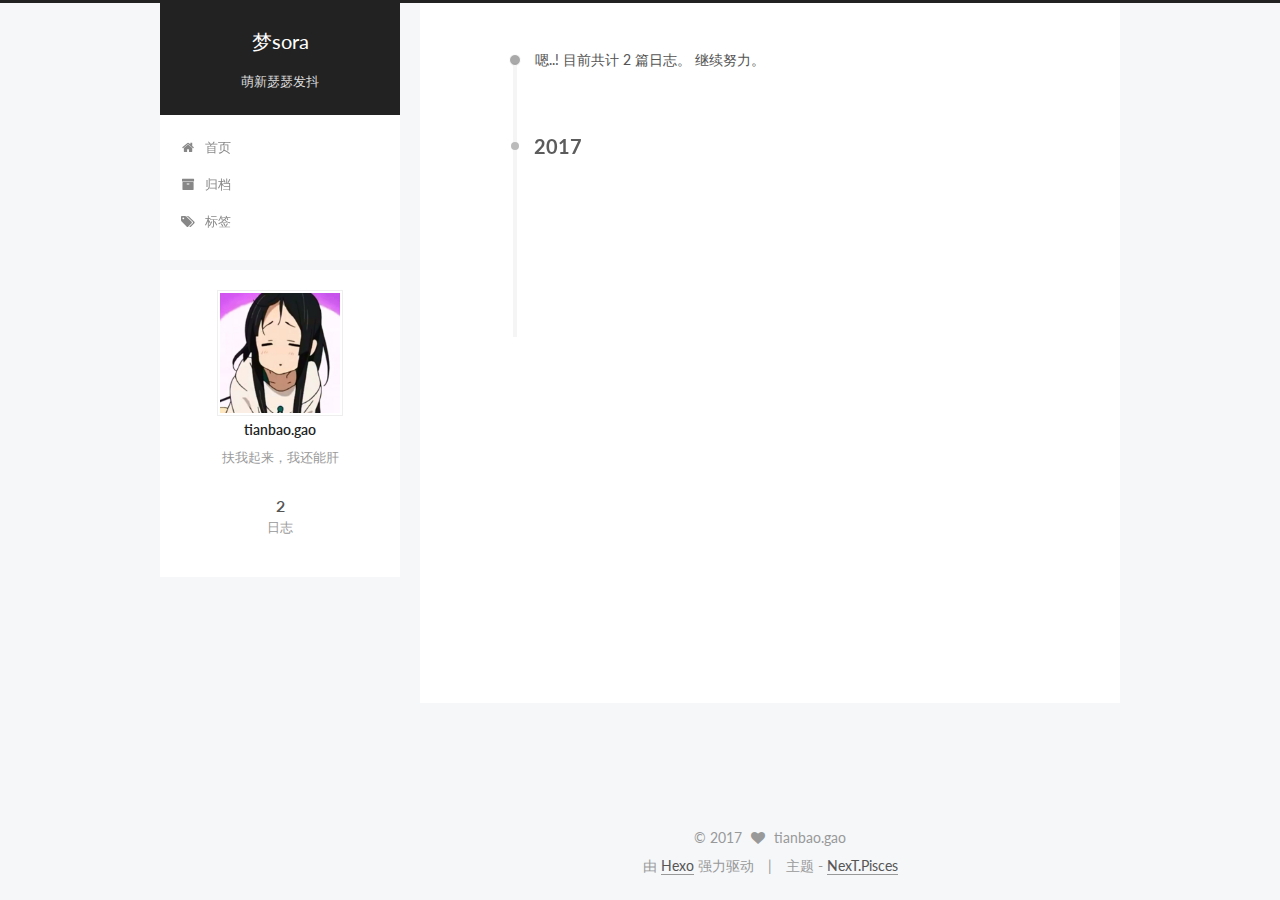
==== commit d2c807c6: "Site updated: 2017-03-17 17:54:08" ====
--- a/archives/index.html
+++ b/archives/index.html
@@ -84,15 +84,15 @@
 
 
 
-<meta name="description" content="o(╯□╰)o">
+<meta name="description" content="扶我起来，我还能肝">
 <meta property="og:type" content="website">
 <meta property="og:title" content="梦sora">
 <meta property="og:url" content="http://wdgtb.github.io/archives/index.html">
 <meta property="og:site_name" content="梦sora">
-<meta property="og:description" content="o(╯□╰)o">
+<meta property="og:description" content="扶我起来，我还能肝">
 <meta name="twitter:card" content="summary">
 <meta name="twitter:title" content="梦sora">
-<meta name="twitter:description" content="o(╯□╰)o">
+<meta name="twitter:description" content="扶我起来，我还能肝">
 
 
 
@@ -162,7 +162,7 @@
     </a>
   </div>
     
-      <p class="site-subtitle">技术积累</p>
+      <p class="site-subtitle">萌新瑟瑟发抖</p>
     
 </div>
 
@@ -262,9 +262,9 @@
 
       <h1 class="post-title">
         
-            <a class="post-title-link" href="/2017/02/06/gtb-test/" itemprop="url">
+            <a class="post-title-link" href="/2017/03/16/eventbus3/" itemprop="url">
               
-                <span itemprop="name">gtb_test</span>
+                <span itemprop="name">Eventbus2.X迁移Eventbus3</span>
               
             </a>
         
@@ -272,9 +272,9 @@
 
       <div class="post-meta">
         <time class="post-time" itemprop="dateCreated"
-              datetime="2017-02-06T15:45:44+08:00"
-              content="2017-02-06" >
-          02-06
+              datetime="2017-03-16T15:45:44+08:00"
+              content="2017-03-16" >
+          03-16
         </time>
       </div>
 
@@ -299,9 +299,9 @@
 
       <h1 class="post-title">
         
-            <a class="post-title-link" href="/2017/02/06/hello-world/" itemprop="url">
+            <a class="post-title-link" href="/2017/03/16/annotationProcessor/" itemprop="url">
               
-                <span itemprop="name">Hello World</span>
+                <span itemprop="name">android-apt切换为官方annotationProcessor</span>
               
             </a>
         
@@ -309,9 +309,9 @@
 
       <div class="post-meta">
         <time class="post-time" itemprop="dateCreated"
-              datetime="2017-02-06T10:55:09+08:00"
-              content="2017-02-06" >
-          02-06
+              datetime="2017-03-16T15:45:44+08:00"
+              content="2017-03-16" >
+          03-16
         </time>
       </div>
 
@@ -359,7 +359,7 @@
                src="/uploads/mio.png"
                alt="tianbao.gao" />
           <p class="site-author-name" itemprop="name">tianbao.gao</p>
-          <p class="site-description motion-element" itemprop="description">o(╯□╰)o</p>
+          <p class="site-description motion-element" itemprop="description">扶我起来，我还能肝</p>
         </div>
         <nav class="site-state motion-element">
         
--- a/css/main.css
+++ b/css/main.css
@@ -1686,7 +1686,7 @@
   width: 4px;
   height: 4px;
   border-radius: 50%;
-  background: #ffff12;
+  background: #63ffff;
 }
 .links-of-blogroll {
   font-size: 13px;
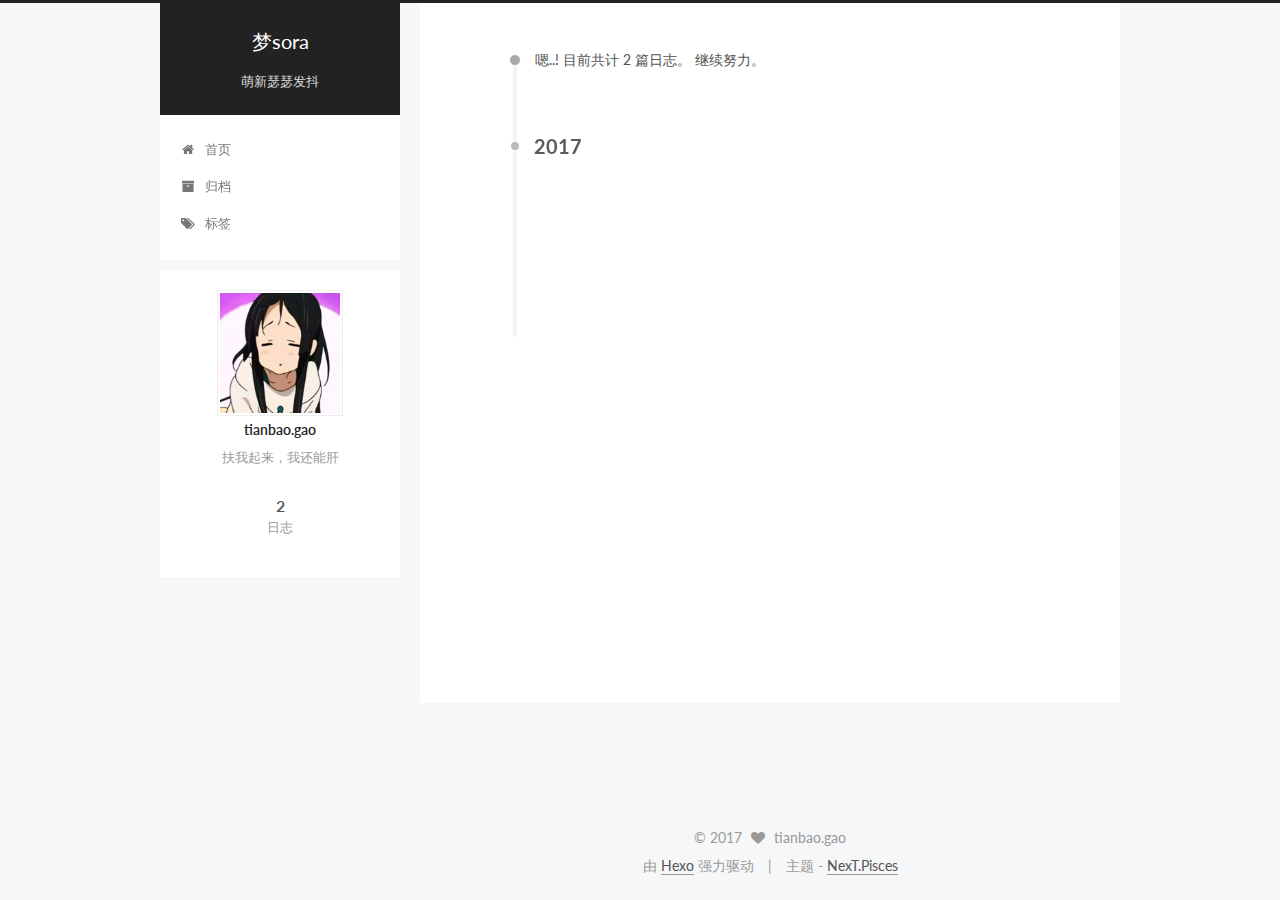
==== commit 8ee9f945: "Site updated: 2017-03-17 17:57:32" ====
--- a/archives/index.html
+++ b/archives/index.html
@@ -262,9 +262,9 @@
 
       <h1 class="post-title">
         
-            <a class="post-title-link" href="/2017/03/16/eventbus3/" itemprop="url">
+            <a class="post-title-link" href="/2017/03/16/annotationProcessor/" itemprop="url">
               
-                <span itemprop="name">Eventbus2.X迁移Eventbus3</span>
+                <span itemprop="name">android-apt切换为官方annotationProcessor</span>
               
             </a>
         
@@ -299,9 +299,9 @@
 
       <h1 class="post-title">
         
-            <a class="post-title-link" href="/2017/03/16/annotationProcessor/" itemprop="url">
+            <a class="post-title-link" href="/2017/03/16/eventbus3/" itemprop="url">
               
-                <span itemprop="name">android-apt切换为官方annotationProcessor</span>
+                <span itemprop="name">Eventbus2.X迁移Eventbus3</span>
               
             </a>
         
--- a/css/main.css
+++ b/css/main.css
@@ -1686,7 +1686,7 @@
   width: 4px;
   height: 4px;
   border-radius: 50%;
-  background: #63ffff;
+  background: #fffa91;
 }
 .links-of-blogroll {
   font-size: 13px;
